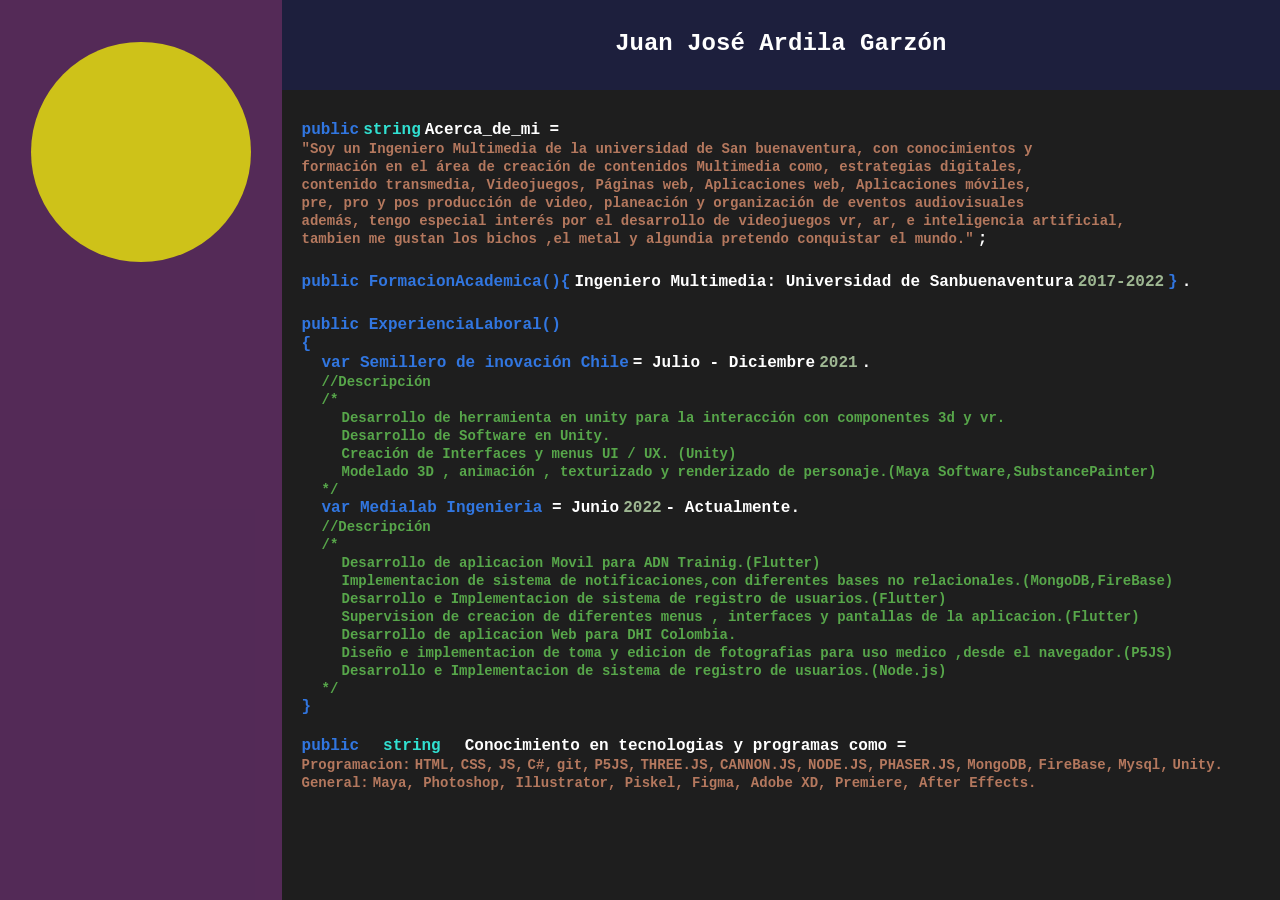
==== index.html @ 2bec0982 "index.html" ====
<!DOCTYPE html>
<html lang="en">
<head>
    <meta charset="UTF-8">
    <meta http-equiv="X-UA-Compatible" content="IE=edge">
    <meta name="viewport" content="width=device-width, initial-scale=1.0">
    <link rel="stylesheet" href="Habilidades.css">
    <title>Juan Jose Ardila Garzon</title>
</head>
<body>

    <div class="div1">
        <div class="div4"> </div>
        
    </div>
    <div class="div2">

        <div class="div3">
            <h2 id="Nombre"> Juan José Ardila Garzón </h2>
        </div>

        <div class="AboutMe">
            <p class="p2 tab">public</p>
            <p class="p3">string</p>
            <p class="p1">Acerca_de_mi =</p> <br>
            <p class="p4 tab">"Soy un Ingeniero Multimedia de la universidad de San buenaventura, con conocimientos y</p><br>
            <p class="p4 tab"> formación en el área de creación de contenidos Multimedia como, estrategias digitales,</p> <br>
            <p class="p4 tab"> contenido transmedia, Videojuegos, Páginas web, Aplicaciones web, Aplicaciones móviles,</p> <br>
            <p class="p4 tab"> pre, pro y pos producción de video, planeación y organización de eventos audiovisuales</p><br>
            <p class="p4 tab"> además, tengo especial interés por el desarrollo de videojuegos vr, ar, e inteligencia artificial,</p><br>
            <p class="p4 tab"> tambien me gustan los bichos ,el metal y algundia pretendo conquistar el mundo."</p>
            <p class="p1">;</p>
        </div>

        <div class="ExperienciAcademica">
        <p class="p2 tab"> public FormacionAcademica(){</p>
        <p class="p1"> Ingeniero Multimedia: Universidad de Sanbuenaventura</p> 
        <p class="p6">2017-2022</p>
        <p class="p2">}</p>
        <p class="p1">.</p>
        </div>

        <div class="ExperienciaLaboral">

            <div class="ExperienciaLaboral-1">
                <p class="p2 tab""> public ExperienciaLaboral()</p><br>
                <p class="p2 tab">{</p><br>
                <p class="p2 tab2"> var </p>
                <p class="p2"> Semillero de inovación Chile</p>
                <p Class="p1"> = Julio - Diciembre</p> 
                <p class="p6"> 2021</p>
                <p class="p1">.</p><br>
                <p class="p5 tab2">//Descripción</p> <br>
                <p class="p5 tab2"> /*</p> <br>
                <p class="p5 tab3">Desarrollo de herramienta en unity para la interacción con componentes 3d y vr.</p> <br>
                <p class="p5 tab3">Desarrollo de Software en Unity.</p> <br>
                <p class="p5 tab3">Creación de Interfaces y menus UI / UX. (Unity)</p> <br>
                <p class="p5 tab3">Modelado 3D , animación , texturizado y renderizado de personaje.(Maya Software,SubstancePainter)</p> <br>
                <p class="p5 tab2">*/</p> 
            </div>
    
            <div class="ExperienciaLaboral-2">
                <p class="p2 tab2"> var  Medialab Ingenieria </p>
                <p class="p1"> = Junio</p>
                <p class="p6">2022</p>
                <p class="p1">- Actualmente.</p> <br>
                <p class="p5 tab2"> //Descripción</p> <br>
                <p class="p5 tab2">/*</p><br>
                <p class="p5 tab3">Desarrollo de aplicacion Movil para ADN Trainig.(Flutter)</p> <br>
                <p class="p5 tab3">Implementacion de sistema de notificaciones,con diferentes bases no relacionales.(MongoDB,FireBase)</p><br>
                <p class="p5 tab3">Desarrollo e Implementacion de sistema de registro de usuarios.(Flutter)</p><br>
                <p class="p5 tab3">Supervision de creacion de diferentes menus , interfaces y pantallas de la aplicacion.(Flutter)</p><br>
                <p class="p5 tab3">Desarrollo de aplicacion Web para DHI Colombia.</p><br>
                <p class="p5 tab3">Diseño e implementacion de toma y edicion de fotografias para uso medico ,desde el navegador.(P5JS)</p><br>
                <p class="p5 tab3">Desarrollo e Implementacion de sistema de registro de usuarios.(Node.js)</p><br>
                <p class="p5 tab2">*/</p> <br>
                <p class="p2 tab">}</p>
            </div>

        </div> 

        <div class="Conocimientos"> 
            <p class="p2 tab">public</p>
            <p class="p3 tab">string</p>
            <p class="p1 tab">Conocimiento en tecnologias y programas como =</p> <br>
            <p class="p4 tab">Programacion:</p>
            <p class="p4 ">HTML,</p>
            <p class="p4 ">CSS,</p> 
            <p class="p4 ">JS,</p>
            <p class="p4 ">C#,</p>
            <p class="p4">git,</p>
            <p class="p4">P5JS,</p>
            <p class="p4">THREE.JS,</p>
            <p class="p4">CANNON.JS,</p>
            <p class="p4">NODE.JS,</p>
            <p class="p4">PHASER.JS,</p>
            <p class="p4">MongoDB,</p>
            <p class="p4">FireBase,</p>
            <p class="p4">Mysql,</p>
            <p class="p4">Unity.</p> <br>
            <p class="p4 tab">General:</p> 
            <p class="p4">Maya, </p>
            <p class="p4">Photoshop, </p>
            <p class="p4">Illustrator, </p>
            <p class="p4">Piskel, </p>
            <p class="p4">Figma, </p>
            <p class="p4">Adobe XD, </p>
            <p class="p4">Premiere, </p>
            <p class="p4">After Effects. </p>
            </p>
        </div>
    </div>
</body>
</html>
---- Habilidades.css ----
html
{
    height: 100%;
    width: 100%;
}
body
{
    margin: 0;
    padding: 0;
    height: 100%;
    width: 100%;
    display:flex;
    flex-wrap: wrap;
    overflow: hidden;
    background-color: rgb(30, 30, 30);
}
h2 {
    margin-block-end: 0.0em;
}

.div1
{
    display: flex;
    width: 22%;
    background-color: rgba(207, 71, 219, 0.301);
    justify-content: center;
}

.div2
{
    display: flex;
    flex-direction: column;
    width: 78%;
    background-color: rgb(30, 30, 30);
}

.div3
{
    display: flex;
    width: 100%;
    height: 10%;
    background-color: rgba(28, 35, 133, 0.301);
    justify-content: center;
    align-items: center;
}

.div4
{
    width:  220px;
    height: 220px;
    margin-top: 15%;
    background-color: rgb(206, 194, 25);
    border-radius: 50%;   
}

.Negrilla
{
    font-weight: 800;
}

.SubTitulo
{
    margin-left:2%;
}

#Nombre
{
    color: white;
    /*background-color: coral;*/
    height: 50px;
    font-family: 'Courier New', Courier, monospace;
}

.AboutMe p
{
    display: inline;
    font-family: 'Courier New', Courier, monospace;
    font-weight: 600;
}
.AboutMe
{
    margin-top: 30px;
}

.ExperienciAcademica p
{
    display: inline;
    font-family: 'Courier New', Courier, monospace;
    font-weight: 600;
}

.ExperienciAcademica
{
    margin-top: 24px;
}

.ExperienciaLaboral p 
{
    display: inline;
    font-family: 'Courier New', Courier, monospace;
    font-weight: 600;
}
.ExperienciaLaboral
{
    margin-top: 24px;
}

.Conocimientos p 
{
    display: inline;
    font-family: 'Courier New', Courier, monospace;
    font-weight: 600;
}

.Conocimientos
{
    margin-top: 20px;
}

.tab
{
    margin-left: 2%;
}

.tab2
{
    margin-left: 4%;
}
.tab3
{
    margin-left: 6%;
}

.p1{color: white;}
.p2{color: rgb(49, 118, 224);}
.p3{color: rgb(49,224,209);}
.p4{color:rgb(180, 120, 94); font-size: 14px;}
.p5{color: rgb(87, 166, 074); font-size: 14px;}
.p6{color:rgb(158,183,146)}
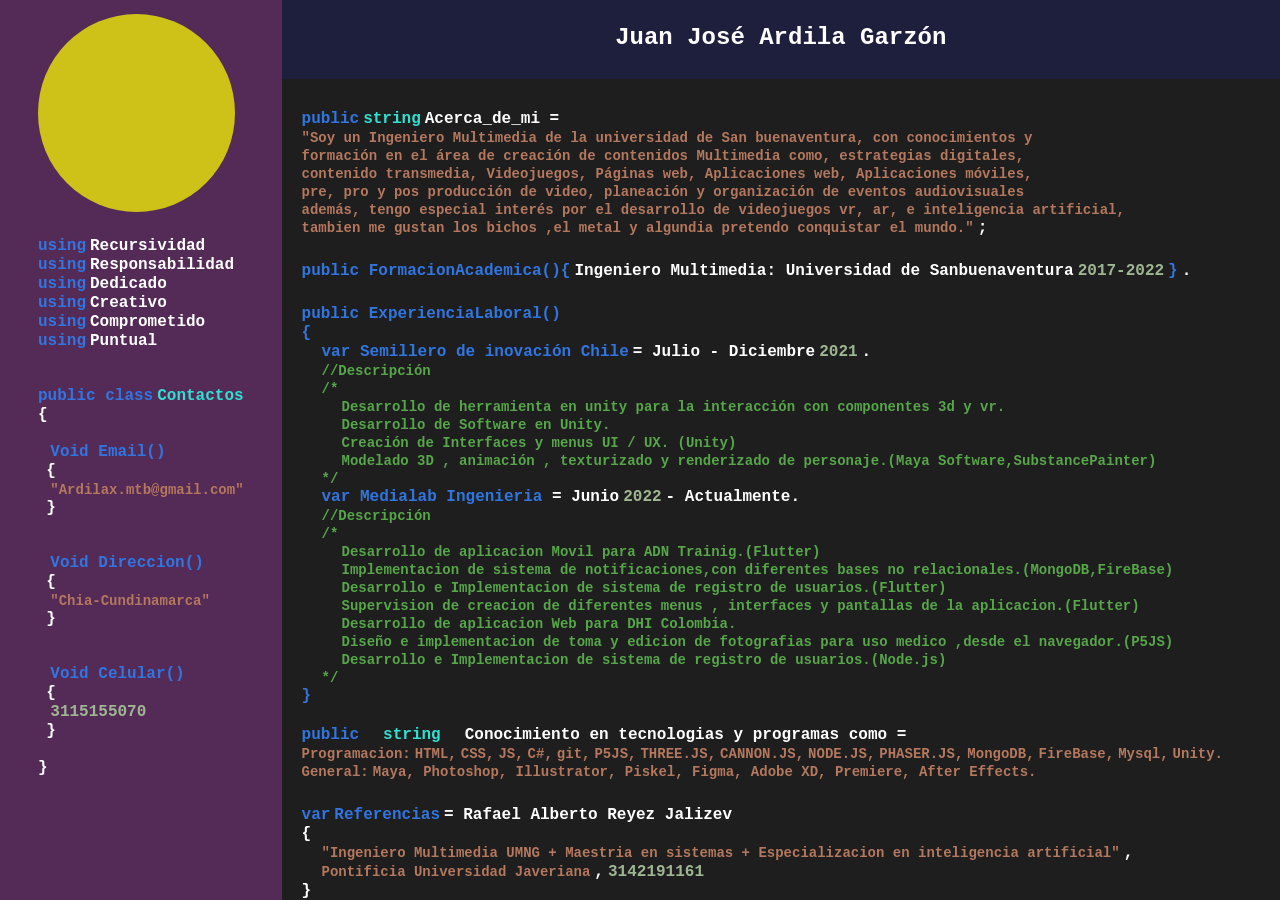
==== commit 24d6a024: "cualidades" ====
--- a/index.html
+++ b/index.html
@@ -11,6 +11,46 @@
 
     <div class="div1">
         <div class="div4"> </div>
+
+        <div class="Cualidades">
+            <p class="p2">using</p>
+            <p class="p1">Recursividad</p> <br>
+            <p class="p2">using</p>
+            <p class="p1">Responsabilidad</p> <br>
+            <p class="p2">using</p>
+            <p class="p1">Dedicado</p> <br>
+            <p class="p2">using</p>
+            <p class="p1">Creativo</p> <br>
+            <p class="p2">using</p>
+            <p class="p1">Comprometido</p> <br>
+            <p class="p2">using</p>
+            <p class="p1">Puntual</p> <br>
+        </div>
+
+        <div class="Contacto">
+        <p class="p2">public class</p>
+        <p class="p3">Contactos</p> <br>
+        <p class="p1">{</p> <br>
+        <br>
+        <p class="p2 tab3">Void Email()</p> <br>    
+        <p class="p1 tab2">{</p> <br>
+        <p class="p4 tab3">"Ardilax.mtb@gmail.com"</p> <br>
+        <p class="p1 tab2">}</p> <br>
+        <br>
+        <br>
+        <p class="p2 tab3">Void Direccion()</p> <br>    
+        <p class="p1 tab2">{</p> <br>
+        <p class="p4 tab3">"Chia-Cundinamarca"</p> <br>
+        <p class="p1 tab2">}</p> <br>
+        <br>
+        <br>
+        <p class="p2 tab3">Void Celular()</p> <br>    
+        <p class="p1 tab2">{</p> <br>
+        <p class="p6 tab3">3115155070</p> <br>
+        <p class="p1 tab2">}</p> <br> <br>
+        <p class="p1 ">}</p>
+        
+        </div>
         
     </div>
     <div class="div2">
@@ -109,6 +149,20 @@
             <p class="p4">After Effects. </p>
             </p>
         </div>
+
+        <div class="Referencias">
+            <p class="p2 tab">var</p> 
+            <p class="p2">Referencias</p>
+            <p class="p1">= Rafael Alberto Reyez Jalizev </p> <br>
+            <p class="p1 tab">{</p><br>
+            <p class="p4 tab2">"Ingeniero Multimedia UMNG + Maestria en sistemas + Especializacion en inteligencia artificial"</p>
+            <p class="p1">,</p> <br>
+            <p class="p4 tab2"> Pontificia Universidad Javeriana</p>
+            <p class="p1">,</p>
+            <p class="p6">3142191161</p><br>
+            <p class="p1 tab">}</p>
+        </div>
     </div>
+
 </body>
 </html>
--- a/Habilidades.css
+++ b/Habilidades.css
@@ -2,6 +2,7 @@
 {
     height: 100%;
     width: 100%;
+    
 }
 body
 {
@@ -11,8 +12,8 @@
     width: 100%;
     display:flex;
     flex-wrap: wrap;
-    overflow: hidden;
     background-color: rgb(30, 30, 30);
+    overflow: visible;
 }
 h2 {
     margin-block-end: 0.0em;
@@ -23,7 +24,9 @@
     display: flex;
     width: 22%;
     background-color: rgba(207, 71, 219, 0.301);
-    justify-content: center;
+    flex-direction: column;
+    align-content: center;
+    flex-wrap: wrap;
 }
 
 .div2
@@ -46,9 +49,9 @@
 
 .div4
 {
-    width:  220px;
-    height: 220px;
-    margin-top: 15%;
+    width:  70%;
+    height: 22%;
+    margin-top: 5%;
     background-color: rgb(206, 194, 25);
     border-radius: 50%;   
 }
@@ -117,6 +120,42 @@
     margin-top: 20px;
 }
 
+.Referencias p
+{
+    display: inline;
+    font-family: 'Courier New', Courier, monospace;
+    font-weight: 600;
+}
+
+.Referencias
+{
+    margin-top: 24px;
+}
+
+.Cualidades p
+{
+    display: inline;
+    font-family: 'Courier New', Courier, monospace;
+    font-weight: 600;
+}
+
+.Cualidades
+{
+    margin-top: 24px;
+}
+
+.Contacto p
+{
+    display: inline;
+    font-family: 'Courier New', Courier, monospace;
+    font-weight: 600;
+}
+
+.Contacto
+{
+    margin-top: 36px;
+}
+
 .tab
 {
     margin-left: 2%;
